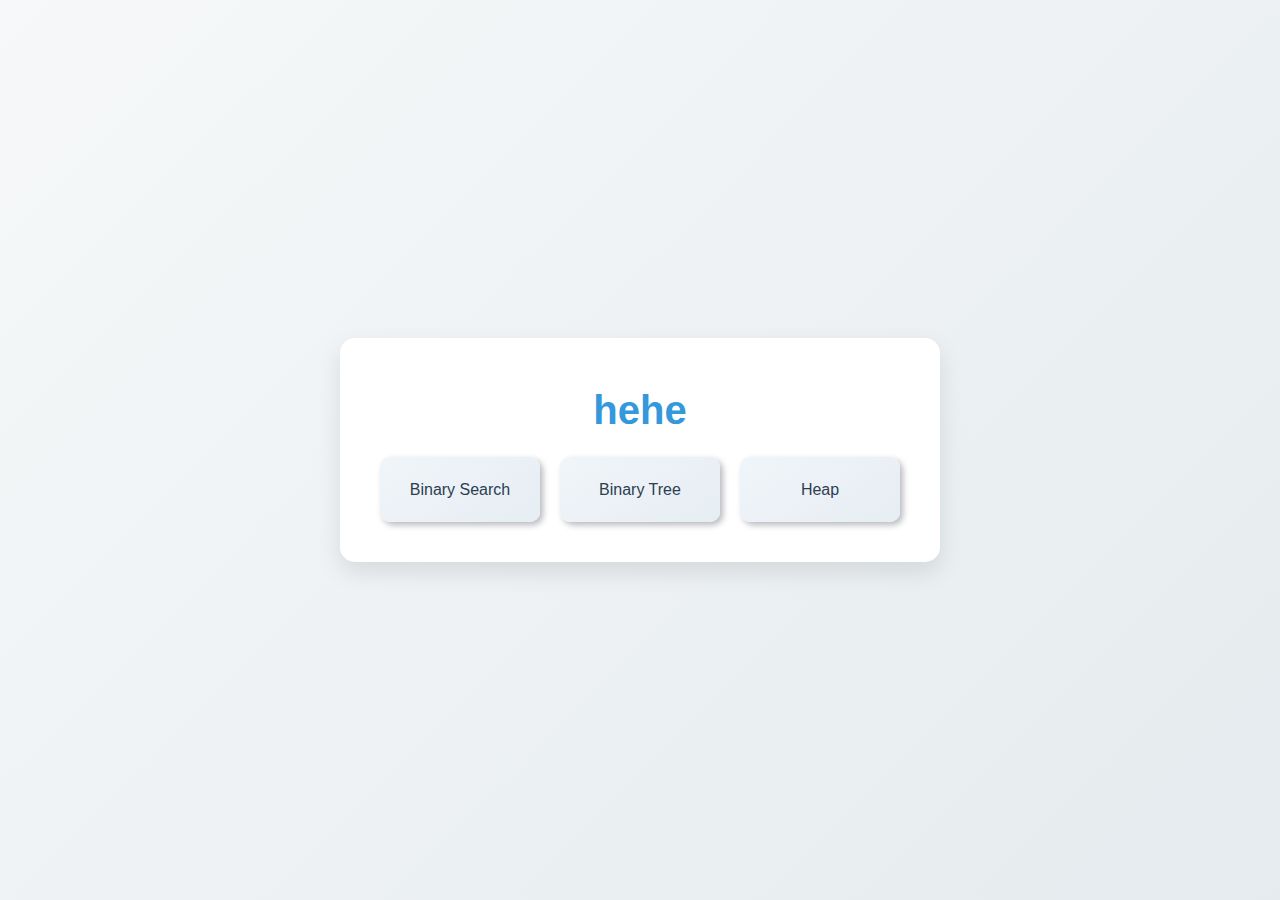
==== index.html @ 5900107a "rename main html file" ====
<!DOCTYPE html>
<html lang="vi">
<head>
    <meta charset="UTF-8">
    <title>hehe</title>
    <link rel="stylesheet" href="styles.css">
</head>
<body>
    <div class="container">
        <h1>hehe</h1>
        <div class="navigation">
            <a href="index1.html" class="nav-link">Binary Search</a>
            <a href="index2.html" class="nav-link">Binary Tree</a>
            <a href="index3.html" class="nav-link">Heap</a>
        </div>
    </div>
</body>
</html>
---- styles.css ----
:root {
    --primary-color: #3498db;
    --secondary-color: #2ecc71;
    --text-color: #2c3e50;
    --background-color: #ecf0f1;
}

* {
    margin: 0;
    padding: 0;
    box-sizing: border-box;
}

body {
    font-family: 'Inter', -apple-system, BlinkMacSystemFont, 'Segoe UI', Roboto, Oxygen, Ubuntu, Cantarell, 'Open Sans', 'Helvetica Neue', sans-serif;
    background: linear-gradient(135deg, #f6f8f9 0%, #e5ebee 100%);
    display: flex;
    justify-content: center;
    align-items: center;
    min-height: 100vh;
    line-height: 1.6;
}

.container {
    background: white;
    border-radius: 15px;
    box-shadow: 0 10px 25px rgba(0, 0, 0, 0.1);
    padding: 40px;
    text-align: center;
    max-width: 600px;
    width: 100%;
}

header {
    margin-bottom: 40px;
}

h1 {
    color: var(--primary-color);
    font-size: 2.5rem;
    margin-bottom: 15px;
    font-weight: 700;
}

.subtitle {
    color: var(--text-color);
    opacity: 0.7;
}

.navigation {
    display: grid;
    grid-template-columns: repeat(3, 1fr);
    gap: 20px;
}

.nav-link {
    display: flex;
    flex-direction: column;
    align-items: center;
    text-decoration: none;
    background: linear-gradient(145deg, #f0f5f9, #e6edf3);
    color: var(--text-color);
    padding: 20px;
    border-radius: 10px;
    transition: all 0.3s ease;
    box-shadow: 3px 3px 6px #b8b9be, -3px -3px 6px #fff;
}

.nav-link:hover {
    transform: translateY(-5px);
    box-shadow: 5px 5px 10px #b8b9be, -5px -5px 10px #fff;
}

.nav-link .icon {
    font-size: 2.5rem;
    margin-bottom: 10px;
}

.nav-link .text {
    font-weight: 600;
    font-size: 1rem;
}

@media (max-width: 600px) {
    .navigation {
        grid-template-columns: 1fr;
    }
}
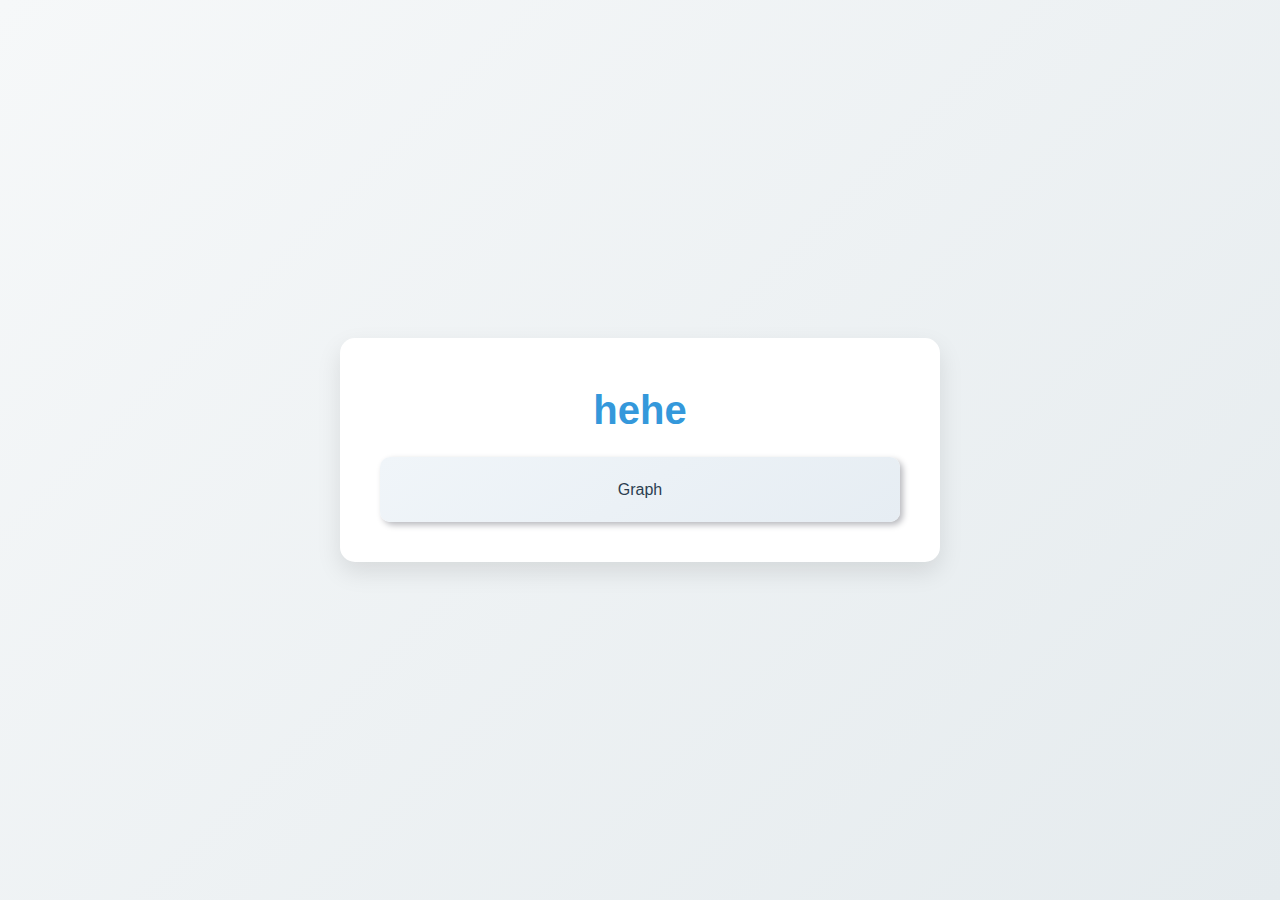
==== commit 89045f42: "update graph" ====
--- a/index.html
+++ b/index.html
@@ -1,18 +1,16 @@
 <!DOCTYPE html>
 <html lang="vi">
-<head>
-    <meta charset="UTF-8">
+  <head>
+    <meta charset="UTF-8" />
     <title>hehe</title>
-    <link rel="stylesheet" href="styles.css">
-</head>
-<body>
+    <link rel="stylesheet" href="styles.css" />
+  </head>
+  <body>
     <div class="container">
-        <h1>hehe</h1>
-        <div class="navigation">
-            <a href="index1.html" class="nav-link">Binary Search</a>
-            <a href="index2.html" class="nav-link">Binary Tree</a>
-            <a href="index3.html" class="nav-link">Heap</a>
-        </div>
+      <h1>hehe</h1>
+      <div class="navigation">
+        <a href="Graph.html" class="nav-link">Graph</a>
+      </div>
     </div>
-</body>
-</html>+  </body>
+</html>
--- a/styles.css
+++ b/styles.css
@@ -49,7 +49,7 @@
 
 .navigation {
     display: grid;
-    grid-template-columns: repeat(3, 1fr);
+    /* grid-template-columns: repeat(3, 1fr); */
     gap: 20px;
 }
 
